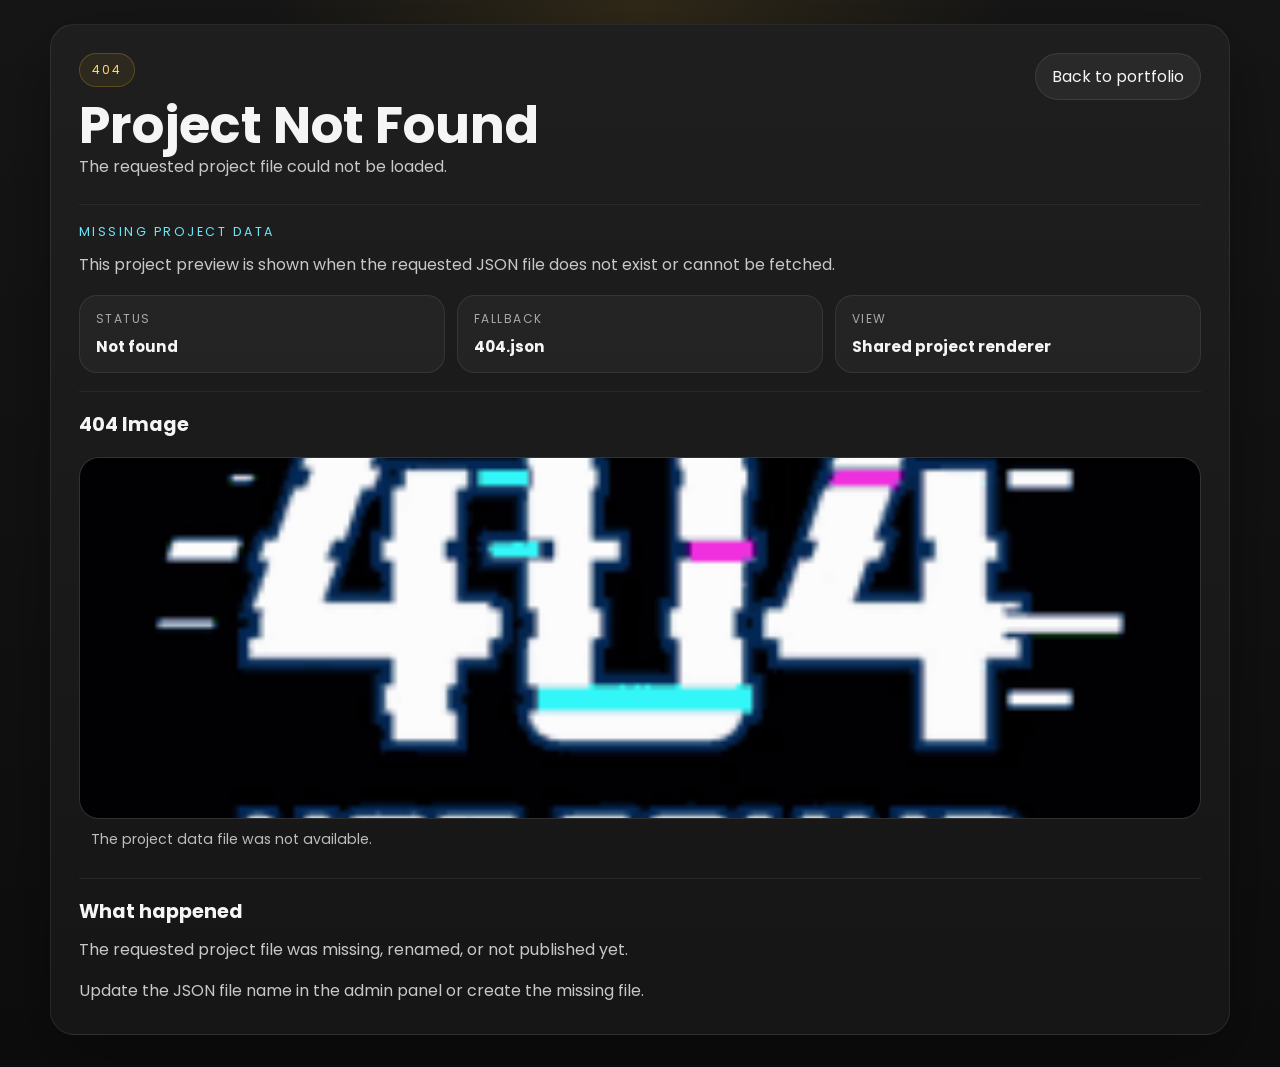
==== project-view.html @ da41888c "Portfolio update" ====
<!DOCTYPE html>
<html lang="en">
<head>
  <meta charset="UTF-8">
  <meta name="viewport" content="width=device-width, initial-scale=1.0">
  <title>Project Preview</title>
  <link rel="preconnect" href="https://fonts.googleapis.com">
  <link rel="preconnect" href="https://fonts.gstatic.com" crossorigin>
  <link href="https://fonts.googleapis.com/css2?family=Poppins:wght@300;400;500;600;700&display=swap" rel="stylesheet">
  <link rel="stylesheet" href="./assets/json/project-document.css">
</head>
<body>
  <script src="./assets/json/project-document.js"></script>
</body>
</html>
---- assets/json/project-document.css ----
html,
body {
  margin: 0;
  min-height: 100%;
}

body {
  min-height: 100vh;
  font-family: "Poppins", Arial, sans-serif;
  color: #f5f5f5;
  background:
    radial-gradient(circle at top, rgba(240, 180, 41, 0.12), transparent 30%),
    linear-gradient(180deg, #161616 0%, #0d0d0d 100%);
  scrollbar-color: #000000 #111111;
  scrollbar-width: thin;
}

html::-webkit-scrollbar,
body::-webkit-scrollbar,
*::-webkit-scrollbar {
  width: 10px;
  height: 10px;
}

html::-webkit-scrollbar-track,
body::-webkit-scrollbar-track,
*::-webkit-scrollbar-track {
  background: #111111;
}

html::-webkit-scrollbar-thumb,
body::-webkit-scrollbar-thumb,
*::-webkit-scrollbar-thumb {
  background: #000000;
  border-radius: 999px;
  border: 2px solid #111111;
}

html::-webkit-scrollbar-thumb:hover,
body::-webkit-scrollbar-thumb:hover,
*::-webkit-scrollbar-thumb:hover {
  background: #1a1a1a;
}

a {
  color: inherit;
  text-decoration: none;
}

.doc-text-link,
.doc-image-link {
  color: inherit;
  text-decoration: none;
}

.doc-text-link:hover {
  color: #ffd86b;
}

.doc-image-link {
  display: block;
}

button {
  font: inherit;
}

.doc-shell {
  width: min(1180px, calc(100% - 32px));
  margin: 0 auto;
  padding: 24px 0 32px;
}

.doc {
  background: linear-gradient(180deg, rgba(31, 31, 31, 0.98), rgba(22, 22, 22, 0.98));
  border: 1px solid rgba(255, 255, 255, 0.08);
  border-radius: 24px;
  box-shadow: 0 24px 70px rgba(0, 0, 0, 0.34);
  padding: 28px;
}

.doc-top {
  display: flex;
  align-items: flex-start;
  justify-content: space-between;
  gap: 16px;
  margin-bottom: 22px;
}

.doc-badge {
  display: inline-flex;
  align-items: center;
  gap: 8px;
  padding: 7px 12px;
  border-radius: 999px;
  border: 1px solid rgba(240, 180, 41, 0.24);
  background: rgba(240, 180, 41, 0.08);
  color: #ffd86b;
  font-size: 0.75rem;
  letter-spacing: 0.16em;
  text-transform: uppercase;
}

.doc-title {
  margin: 12px 0 0;
  font-size: clamp(1.9rem, 4vw, 3.2rem);
  line-height: 1.05;
}

.doc-actions {
  display: flex;
  gap: 10px;
  flex-wrap: wrap;
}

.doc-button {
  display: inline-flex;
  align-items: center;
  justify-content: center;
  border: 1px solid rgba(255, 255, 255, 0.09);
  background: rgba(255, 255, 255, 0.05);
  color: #f5f5f5;
  border-radius: 999px;
  padding: 10px 16px;
  cursor: pointer;
  transition: transform 0.2s ease, background 0.2s ease, border-color 0.2s ease;
}

.doc-button:hover {
  transform: translateY(-1px);
  background: rgba(255, 255, 255, 0.09);
  border-color: rgba(240, 180, 41, 0.26);
}

.doc-section + .doc-section {
  margin-top: 18px;
}

.doc-section {
  border-top: 1px solid rgba(255, 255, 255, 0.06);
  padding-top: 18px;
}

.doc-block + .doc-block {
  margin-top: 18px;
}

.doc-block-title {
  margin: 0 0 10px;
  font-size: 1.2rem;
}

.doc-eyebrow {
  margin: 0 0 10px;
  color: #67e8f9;
  font-size: 0.78rem;
  letter-spacing: 0.2em;
  text-transform: uppercase;
}

.doc-summary {
  margin: 0;
  color: #c8c8c8;
  line-height: 1.8;
}

.doc-grid {
  display: grid;
  grid-template-columns: repeat(3, minmax(0, 1fr));
  gap: 12px;
  margin-top: 16px;
}

.doc-meta {
  padding: 14px 16px;
  border-radius: 18px;
  background: rgba(255, 255, 255, 0.04);
  border: 1px solid rgba(255, 255, 255, 0.08);
}

.doc-meta span {
  display: block;
  margin-bottom: 8px;
  color: #a8a8a8;
  font-size: 0.75rem;
  letter-spacing: 0.12em;
  text-transform: uppercase;
}

.doc-meta strong {
  display: block;
  font-size: 0.95rem;
  line-height: 1.45;
}

.doc-prompt {
  margin-top: 18px;
  padding: 16px 18px;
  border-radius: 18px;
  border-left: 4px solid #f0b429;
  background: rgba(240, 180, 41, 0.06);
  color: #fff3cf;
}

.doc-image {
  margin-top: 18px;
  border-radius: 20px;
  border: 1px solid rgba(255, 255, 255, 0.08);
  overflow: hidden;
  background: rgba(255, 255, 255, 0.03);
}

.doc-image img {
  display: block;
  width: 100%;
  height: auto;
  max-height: 360px;
  object-fit: cover;
}

.doc-image-placeholder {
  min-height: 220px;
  display: grid;
  place-items: center;
  text-align: center;
  color: #b5b5b5;
  padding: 24px;
}

.doc-gallery {
  display: grid;
  grid-template-columns: repeat(auto-fit, minmax(220px, 1fr));
  gap: 12px;
  margin-top: 18px;
}

.doc-gallery-item {
  border-radius: 18px;
  overflow: hidden;
  border: 1px solid rgba(255, 255, 255, 0.08);
  background: rgba(255, 255, 255, 0.03);
}

.doc-gallery-item img {
  display: block;
  width: 100%;
  height: auto;
}

.doc-gallery-caption {
  padding: 10px 12px;
  color: #bdbdbd;
  font-size: 0.88rem;
  line-height: 1.5;
}

.doc-paragraph {
  margin: 0;
  color: #c8c8c8;
  line-height: 1.8;
}

.doc-paragraph + .doc-paragraph {
  margin-top: 12px;
}

.doc-divider {
  height: 1px;
  background: rgba(255, 255, 255, 0.08);
  margin: 18px 0;
}

.doc-quote {
  margin: 0;
  padding: 16px 18px;
  border-left: 4px solid #f0b429;
  background: rgba(240, 180, 41, 0.06);
  color: #fff3cf;
  border-radius: 16px;
  line-height: 1.8;
}

.doc-list {
  margin: 12px 0 0;
  padding-left: 20px;
  color: #f5f5f5;
  line-height: 1.8;
}

.doc-list li::marker {
  color: #f0b429;
}

.doc-pre-toolbar {
  display: flex;
  align-items: center;
  justify-content: space-between;
  gap: 12px;
  margin-bottom: 12px;
}

.doc-pre {
  margin: 0;
  padding: 18px;
  border-radius: 18px;
  background: #111111;
  border: 1px solid rgba(240, 180, 41, 0.14);
  color: #f4e8c2;
  font-size: 0.92rem;
  line-height: 1.65;
  overflow: auto;
  white-space: pre-wrap;
  word-break: break-word;
  tab-size: 4;
}

.doc-footer {
  margin-top: 14px;
  color: #a8a8a8;
  line-height: 1.7;
}

@media (max-width: 900px) {
  .doc-grid {
    grid-template-columns: 1fr;
  }

  .doc-top {
    flex-direction: column;
  }
}

@media (max-width: 640px) {
  .doc-shell {
    width: min(100% - 18px, 1180px);
    padding-top: 14px;
  }

  .doc {
    padding: 20px;
  }

  .doc-pre-toolbar {
    align-items: flex-start;
    flex-direction: column;
  }
}
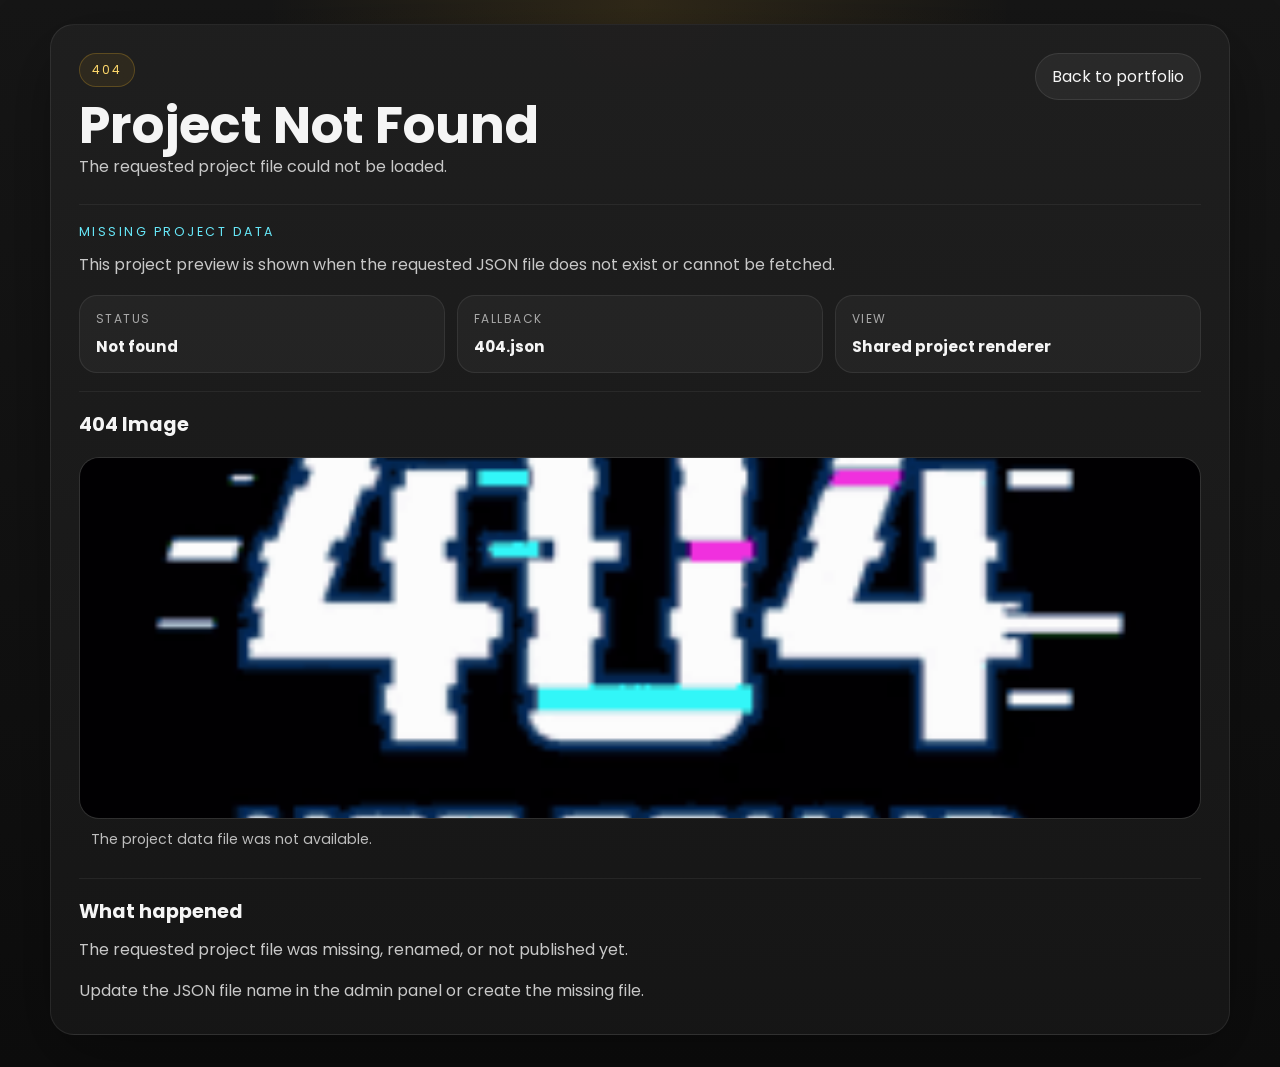
==== commit 34fac390: "Portfolio update" ====
--- a/project-view.html
+++ b/project-view.html
@@ -7,9 +7,9 @@
   <link rel="preconnect" href="https://fonts.googleapis.com">
   <link rel="preconnect" href="https://fonts.gstatic.com" crossorigin>
   <link href="https://fonts.googleapis.com/css2?family=Poppins:wght@300;400;500;600;700&display=swap" rel="stylesheet">
-  <link rel="stylesheet" href="./assets/json/project-document.css">
+  <link rel="stylesheet" href="./assets/CSS/project-document.css">
 </head>
 <body>
-  <script src="./assets/json/project-document.js"></script>
+  <script type="module" src="./assets/js/project-document.js"></script>
 </body>
 </html>
--- a/assets/CSS/project-document.css
+++ b/assets/CSS/project-document.css
@@ -0,0 +1,347 @@
+html,
+body {
+  margin: 0;
+  min-height: 100%;
+}
+
+body {
+  min-height: 100vh;
+  font-family: "Poppins", Arial, sans-serif;
+  color: #f5f5f5;
+  background:
+    radial-gradient(circle at top, rgba(240, 180, 41, 0.12), transparent 30%),
+    linear-gradient(180deg, #161616 0%, #0d0d0d 100%);
+  scrollbar-color: #000000 #111111;
+  scrollbar-width: thin;
+}
+
+html::-webkit-scrollbar,
+body::-webkit-scrollbar,
+*::-webkit-scrollbar {
+  width: 10px;
+  height: 10px;
+}
+
+html::-webkit-scrollbar-track,
+body::-webkit-scrollbar-track,
+*::-webkit-scrollbar-track {
+  background: #111111;
+}
+
+html::-webkit-scrollbar-thumb,
+body::-webkit-scrollbar-thumb,
+*::-webkit-scrollbar-thumb {
+  background: #000000;
+  border-radius: 999px;
+  border: 2px solid #111111;
+}
+
+html::-webkit-scrollbar-thumb:hover,
+body::-webkit-scrollbar-thumb:hover,
+*::-webkit-scrollbar-thumb:hover {
+  background: #1a1a1a;
+}
+
+a {
+  color: inherit;
+  text-decoration: none;
+}
+
+.doc-text-link,
+.doc-image-link {
+  color: inherit;
+  text-decoration: none;
+}
+
+.doc-text-link:hover {
+  color: #ffd86b;
+}
+
+.doc-image-link {
+  display: block;
+}
+
+button {
+  font: inherit;
+}
+
+.doc-shell {
+  width: min(1180px, calc(100% - 32px));
+  margin: 0 auto;
+  padding: 24px 0 32px;
+}
+
+.doc {
+  background: linear-gradient(180deg, rgba(31, 31, 31, 0.98), rgba(22, 22, 22, 0.98));
+  border: 1px solid rgba(255, 255, 255, 0.08);
+  border-radius: 24px;
+  box-shadow: 0 24px 70px rgba(0, 0, 0, 0.34);
+  padding: 28px;
+}
+
+.doc-top {
+  display: flex;
+  align-items: flex-start;
+  justify-content: space-between;
+  gap: 16px;
+  margin-bottom: 22px;
+}
+
+.doc-badge {
+  display: inline-flex;
+  align-items: center;
+  gap: 8px;
+  padding: 7px 12px;
+  border-radius: 999px;
+  border: 1px solid rgba(240, 180, 41, 0.24);
+  background: rgba(240, 180, 41, 0.08);
+  color: #ffd86b;
+  font-size: 0.75rem;
+  letter-spacing: 0.16em;
+  text-transform: uppercase;
+}
+
+.doc-title {
+  margin: 12px 0 0;
+  font-size: clamp(1.9rem, 4vw, 3.2rem);
+  line-height: 1.05;
+}
+
+.doc-actions {
+  display: flex;
+  gap: 10px;
+  flex-wrap: wrap;
+}
+
+.doc-button {
+  display: inline-flex;
+  align-items: center;
+  justify-content: center;
+  border: 1px solid rgba(255, 255, 255, 0.09);
+  background: rgba(255, 255, 255, 0.05);
+  color: #f5f5f5;
+  border-radius: 999px;
+  padding: 10px 16px;
+  cursor: pointer;
+  transition: transform 0.2s ease, background 0.2s ease, border-color 0.2s ease;
+}
+
+.doc-button:hover {
+  transform: translateY(-1px);
+  background: rgba(255, 255, 255, 0.09);
+  border-color: rgba(240, 180, 41, 0.26);
+}
+
+.doc-section + .doc-section {
+  margin-top: 18px;
+}
+
+.doc-section {
+  border-top: 1px solid rgba(255, 255, 255, 0.06);
+  padding-top: 18px;
+}
+
+.doc-block + .doc-block {
+  margin-top: 18px;
+}
+
+.doc-block-title {
+  margin: 0 0 10px;
+  font-size: 1.2rem;
+}
+
+.doc-eyebrow {
+  margin: 0 0 10px;
+  color: #67e8f9;
+  font-size: 0.78rem;
+  letter-spacing: 0.2em;
+  text-transform: uppercase;
+}
+
+.doc-summary {
+  margin: 0;
+  color: #c8c8c8;
+  line-height: 1.8;
+}
+
+.doc-grid {
+  display: grid;
+  grid-template-columns: repeat(3, minmax(0, 1fr));
+  gap: 12px;
+  margin-top: 16px;
+}
+
+.doc-meta {
+  padding: 14px 16px;
+  border-radius: 18px;
+  background: rgba(255, 255, 255, 0.04);
+  border: 1px solid rgba(255, 255, 255, 0.08);
+}
+
+.doc-meta span {
+  display: block;
+  margin-bottom: 8px;
+  color: #a8a8a8;
+  font-size: 0.75rem;
+  letter-spacing: 0.12em;
+  text-transform: uppercase;
+}
+
+.doc-meta strong {
+  display: block;
+  font-size: 0.95rem;
+  line-height: 1.45;
+}
+
+.doc-prompt {
+  margin-top: 18px;
+  padding: 16px 18px;
+  border-radius: 18px;
+  border-left: 4px solid #f0b429;
+  background: rgba(240, 180, 41, 0.06);
+  color: #fff3cf;
+}
+
+.doc-image {
+  margin-top: 18px;
+  border-radius: 20px;
+  border: 1px solid rgba(255, 255, 255, 0.08);
+  overflow: hidden;
+  background: rgba(255, 255, 255, 0.03);
+}
+
+.doc-image img {
+  display: block;
+  width: 100%;
+  height: auto;
+  max-height: 360px;
+  object-fit: cover;
+}
+
+.doc-image-placeholder {
+  min-height: 220px;
+  display: grid;
+  place-items: center;
+  text-align: center;
+  color: #b5b5b5;
+  padding: 24px;
+}
+
+.doc-gallery {
+  display: grid;
+  grid-template-columns: repeat(auto-fit, minmax(220px, 1fr));
+  gap: 12px;
+  margin-top: 18px;
+}
+
+.doc-gallery-item {
+  border-radius: 18px;
+  overflow: hidden;
+  border: 1px solid rgba(255, 255, 255, 0.08);
+  background: rgba(255, 255, 255, 0.03);
+}
+
+.doc-gallery-item img {
+  display: block;
+  width: 100%;
+  height: auto;
+}
+
+.doc-gallery-caption {
+  padding: 10px 12px;
+  color: #bdbdbd;
+  font-size: 0.88rem;
+  line-height: 1.5;
+}
+
+.doc-paragraph {
+  margin: 0;
+  color: #c8c8c8;
+  line-height: 1.8;
+}
+
+.doc-paragraph + .doc-paragraph {
+  margin-top: 12px;
+}
+
+.doc-divider {
+  height: 1px;
+  background: rgba(255, 255, 255, 0.08);
+  margin: 18px 0;
+}
+
+.doc-quote {
+  margin: 0;
+  padding: 16px 18px;
+  border-left: 4px solid #f0b429;
+  background: rgba(240, 180, 41, 0.06);
+  color: #fff3cf;
+  border-radius: 16px;
+  line-height: 1.8;
+}
+
+.doc-list {
+  margin: 12px 0 0;
+  padding-left: 20px;
+  color: #f5f5f5;
+  line-height: 1.8;
+}
+
+.doc-list li::marker {
+  color: #f0b429;
+}
+
+.doc-pre-toolbar {
+  display: flex;
+  align-items: center;
+  justify-content: space-between;
+  gap: 12px;
+  margin-bottom: 12px;
+}
+
+.doc-pre {
+  margin: 0;
+  padding: 18px;
+  border-radius: 18px;
+  background: #111111;
+  border: 1px solid rgba(240, 180, 41, 0.14);
+  color: #f4e8c2;
+  font-size: 0.92rem;
+  line-height: 1.65;
+  overflow: auto;
+  white-space: pre-wrap;
+  word-break: break-word;
+  tab-size: 4;
+}
+
+.doc-footer {
+  margin-top: 14px;
+  color: #a8a8a8;
+  line-height: 1.7;
+}
+
+@media (max-width: 900px) {
+  .doc-grid {
+    grid-template-columns: 1fr;
+  }
+
+  .doc-top {
+    flex-direction: column;
+  }
+}
+
+@media (max-width: 640px) {
+  .doc-shell {
+    width: min(100% - 18px, 1180px);
+    padding-top: 14px;
+  }
+
+  .doc {
+    padding: 20px;
+  }
+
+  .doc-pre-toolbar {
+    align-items: flex-start;
+    flex-direction: column;
+  }
+}
